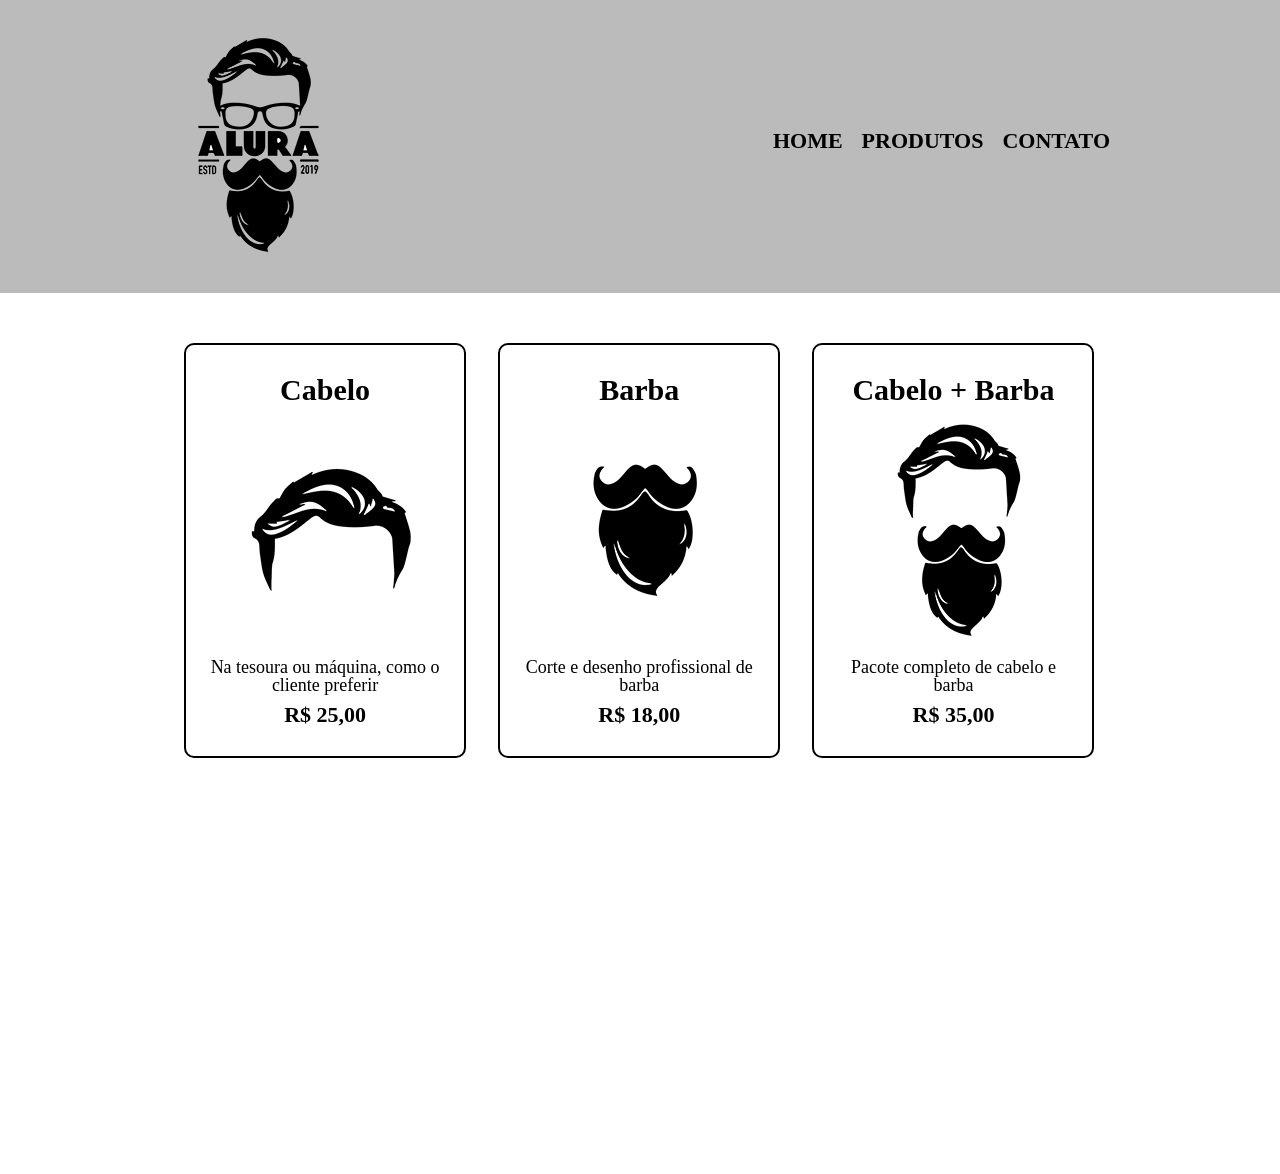
==== produtos.html @ deb048f7 "Add files via upload" ====
<!DOCTYPE html>
<html>
	<head>
		<meta charset="UTF-8">
		<title>Produtos - Barbearia Alura</title>

		<link rel="stylesheet" href="reset.css">
		<link rel="stylesheet" href="produtos.css">
	</head>
	<body>
		<header>
			<div class="caixa">
				<h1><img src="logo.png"></h1>

				<nav>
					<ul>
						<li><a href="index.html">Home</a></li>
						<li><a href="produtos.html">Produtos</a></li>
						<li><a href="contato.html">Contato</a></li>
					</ul>
				</nav>
			</div>
		</header>

		<main>
			<ul class="produtos">
				<li>
					<h2>Cabelo</h2>
					<img src="cabelo.jpg">
					<p class="produto-descricao">Na tesoura ou máquina, como o cliente preferir</p>
					<p class="produto-preco">R$ 25,00</p>
				</li>
				<li>
					<h2>Barba</h2>
					<img src="barba.jpg">
					<p class="produto-descricao">Corte e desenho profissional de barba</p>
					<p class="produto-preco">R$ 18,00</p>
				</li>
				<li>
					<h2>Cabelo + Barba</h2>
					<img src="cabelo+barba.jpg">
					<p class="produto-descricao">Pacote completo de cabelo e barba</p>
					<p class="produto-preco">R$ 35,00</p>
				</li>
			</ul>
		</main>

		<footer>
			<img src="logo-branco.png">
			<p class="copyright">&copy; Copyright Barbearia Alura - 2019</p>
		</footer>
	</body>
</html>
---- produtos.css ----
header {
	background: #BBBBBB;
	padding: 20px 0;
}

.caixa {
	position: relative;
	width: 940px;
	margin: 0 auto;
}

nav {
	position: absolute;
	top: 110px;
	right: 0;
}

nav li {
	display: inline;
	margin: 0 0 0 15px;
}

nav a {
	text-transform: uppercase;
	color: #000000;
	font-weight: bold;
	font-size: 22px;
	text-decoration: none;
}

nav a:hover {
	color: #C78C19;
	text-decoration: underline;
}

.produtos {
	width: 940px;
	margin: 0 auto;
	padding: 50px 0;
}

.produtos li {
	display: inline-block;
	text-align: center;
	width: 30%;
	vertical-align: top;
	margin: 0 1.5%;
	padding: 30px 20px;
	box-sizing: border-box;
	border: 2px solid #000000;
	border-radius: 10px;
}

.produtos li:hover {
	border-color: #C78C19;
}

.produtos li:active {
	border-color: #088C19;	
}

.produtos li:hover h2 {
	font-size: 34px;
}

.produtos h2 {
	font-size: 30px;
	font-weight: bold;
}

.produto-descricao {
	font-size: 18px;
}

.produto-preco {
	font-size: 22px;
	font-weight: bold;
	margin-top: 10px;
}

footer {
	text-align: center;
	background: url("bg.jpg");
	padding: 40px 0;
}

.copyright {
	color: #FFFFFF;
	font-size: 13px;
	margin: 20px 0 0;
}
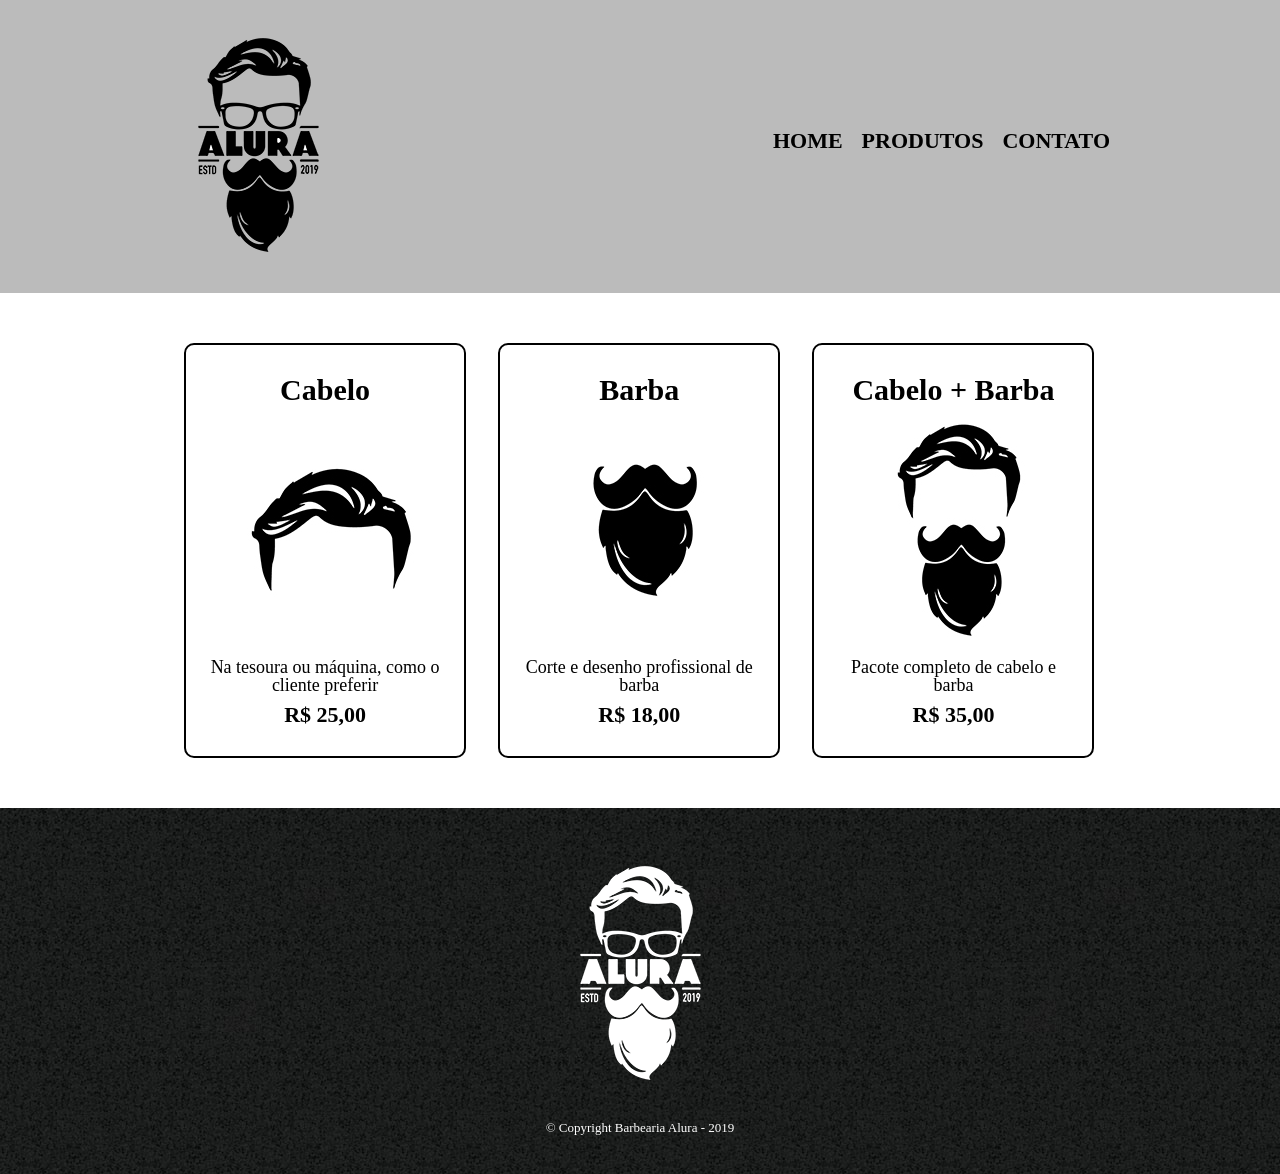
==== commit 8d7f21e0: "Add files via upload" ====
--- a/produtos.html
+++ b/produtos.html
@@ -5,7 +5,7 @@
 		<title>Produtos - Barbearia Alura</title>
 
 		<link rel="stylesheet" href="reset.css">
-		<link rel="stylesheet" href="produtos.css">
+		<link rel="stylesheet" href="style.css">
 	</head>
 	<body>
 		<header>
--- a/style.css
+++ b/style.css
@@ -0,0 +1,150 @@
+header {
+	background: #BBBBBB;
+	padding: 20px 0;
+}
+
+.caixa {
+	position: relative;
+	width: 940px;
+	margin: 0 auto;
+}
+
+nav {
+	position: absolute;
+	top: 110px;
+	right: 0;
+}
+
+nav li {
+	display: inline;
+	margin: 0 0 0 15px;
+}
+
+nav a {
+	text-transform: uppercase;
+	color: #000000;
+	font-weight: bold;
+	font-size: 22px;
+	text-decoration: none;
+}
+
+nav a:hover {
+	color: #C78C19;
+	text-decoration: underline;
+}
+
+.produtos {
+	width: 940px;
+	margin: 0 auto;
+	padding: 50px 0;
+}
+
+.produtos li {
+	display: inline-block;
+	text-align: center;
+	width: 30%;
+	vertical-align: top;
+	margin: 0 1.5%;
+	padding: 30px 20px;
+	box-sizing: border-box;
+	border: 2px solid #000000;
+	border-radius: 10px;
+}
+
+.produtos li:hover {
+	border-color: #C78C19;
+}
+
+.produtos li:active {
+	border-color: #088C19;	
+}
+
+.produtos li:hover h2 {
+	font-size: 34px;
+}
+
+.produtos h2 {
+	font-size: 30px;
+	font-weight: bold;
+}
+
+.produto-descricao {
+	font-size: 18px;
+}
+
+.produto-preco {
+	font-size: 22px;
+	font-weight: bold;
+	margin-top: 10px;
+}
+
+footer {
+	text-align: center;
+	background: url("bg.jpg");
+	padding: 40px 0;
+}
+
+.copyright {
+	color: #FFFFFF;
+	font-size: 13px;
+	margin: 20px 0 0;
+}
+
+main {
+	width: 940px;
+	margin: 0 auto;
+}
+
+form {
+	margin: 40px 0;
+}
+
+form label, form legend {
+	display:block;
+	font-size: 20px;
+	margin: 0 0 10px;
+}
+
+.input-padrao {
+	display: block;
+	margin: 0 0 20px;
+	padding: 10px 25px;
+	width: 50%;
+}
+
+.checkbox {
+	margin: 20px 0;
+}
+
+.enviar {
+	width:40%;
+	padding: 15px 0;
+	background: orange;
+	color: white;
+	font-weight: bold;
+	font-size: 18px;
+	border: none;
+	border-radius: 5px;
+	transition: 1s all;
+	cursor: pointer;
+}
+
+.enviar:hover {
+	background: darkorange;
+	transform: scale(1.2);
+}
+
+table {
+	margin: 20px 0 40px;
+}
+
+thead {
+	background: #555555;
+	color: white;
+	font-weight: bold;
+}
+
+td, th {
+	border: 1px solid #000000;
+	padding: 8px 15px;
+}
